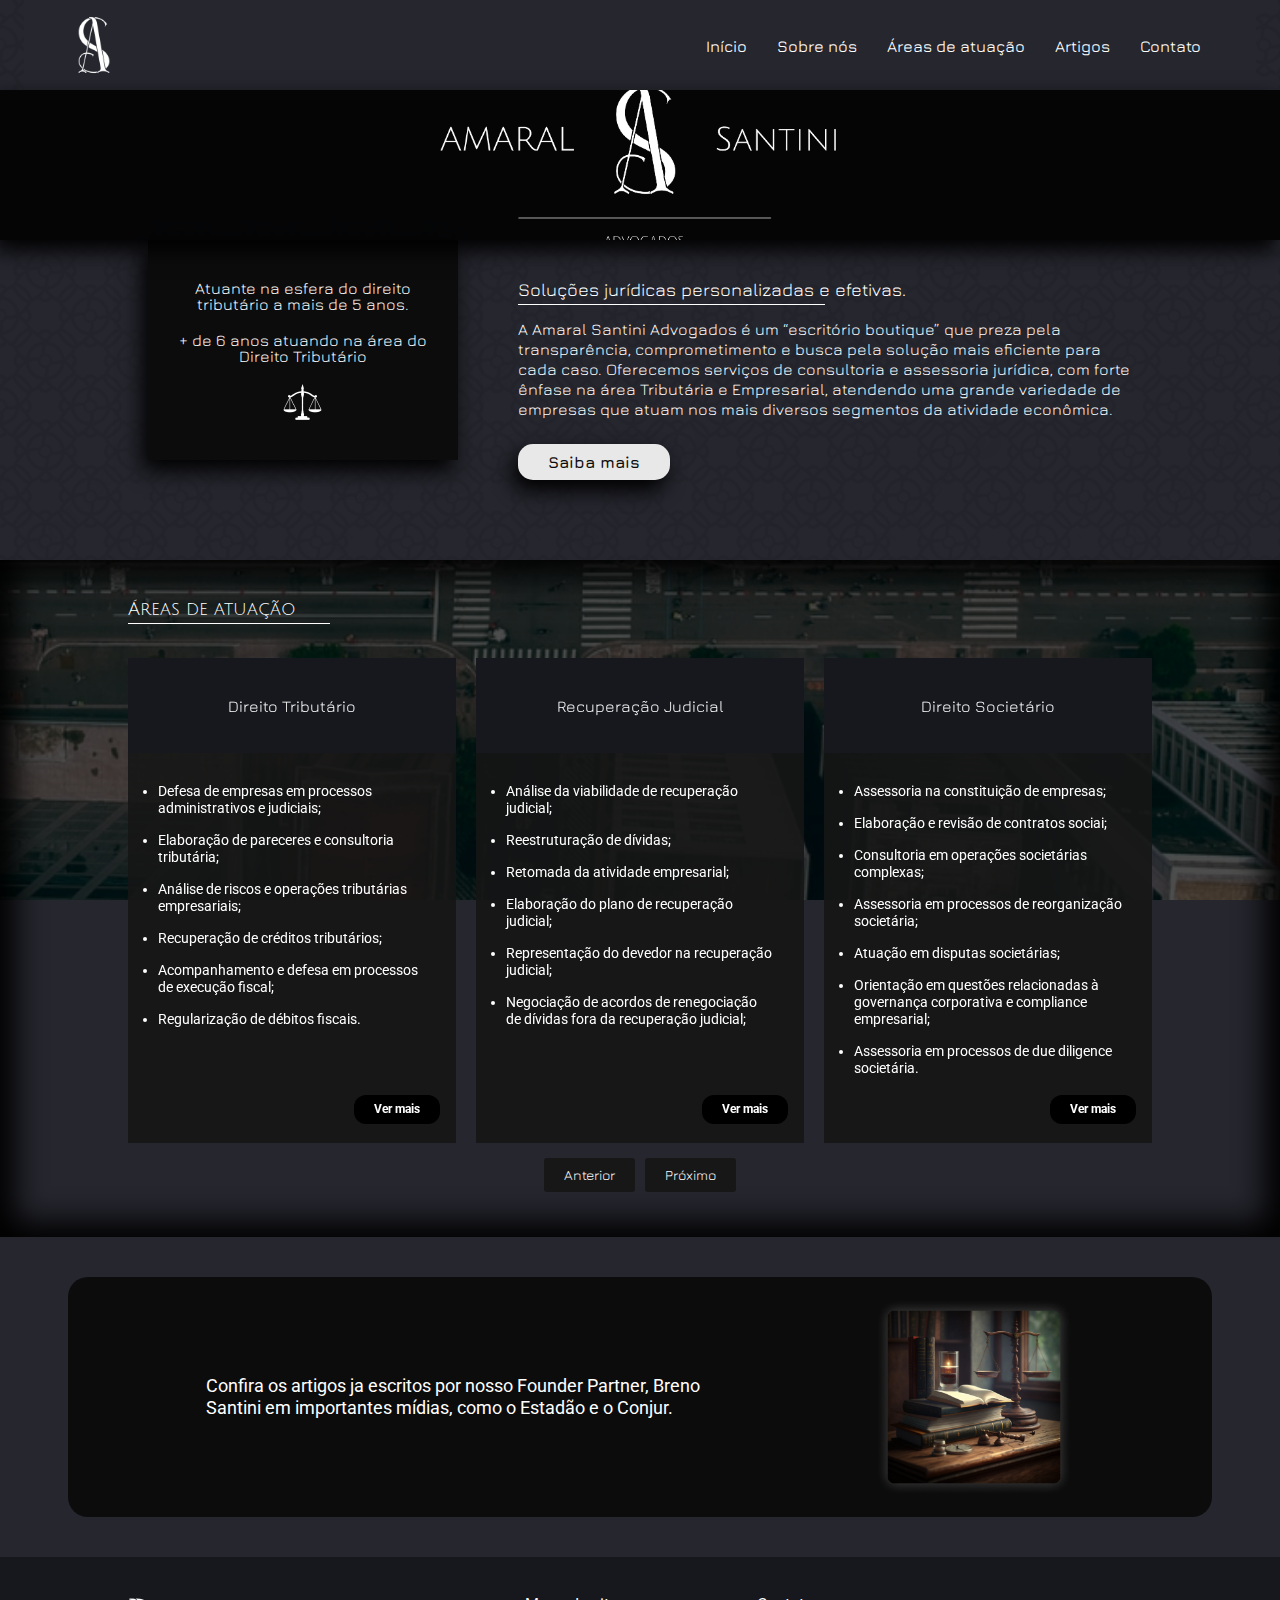
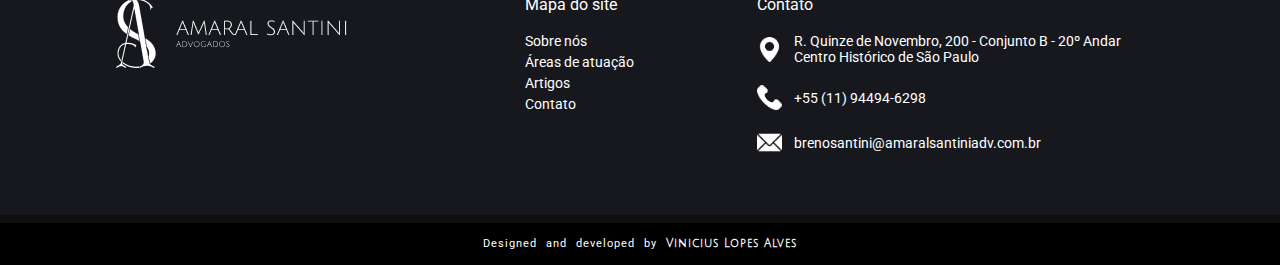
==== index.html @ 59515d8f "Home page" ====
<!DOCTYPE html>
<html lang="en">
<head>
    <meta charset="UTF-8">
    <meta http-equiv="X-UA-Compatible" content="IE=edge">
    <meta name="viewport" content="width=device-width, initial-scale=1.0">
    <meta name="author" content="Vinicius Lopes Alves">
    <meta name="keywords" content="direito, justiça, escritório, advocacia são paulo, advogado são paulo, breno amaral santini, amaral santini adv, amaral santini advogados, escritório amaral santini, advogado breno santini">
    <meta name="description" content="O escritório Amaral Santini Advogados foi fundado pelo sócio Breno Amaral Santini para ser um lugar diferente de tudo o que já viu em todos os seus anos de experiência. Aqui visamos um lugar onde a excelência no atendimento aos clientes é a prioridade, onde a ética e a transparência são valores inegociáveis e onde a paixão pelo direito é compartilhada por todos os colaboradores.
    Temos como principal objetivo prestar serviços de consultoria e assessoria jurídica de forma personalizada e eficiente, buscando sempre soluções jurídicas inovadoras e eficazes para os clientes. Com uma equipe especializada e comprometida, o escritório tem como valores a ética, a transparência e a excelência, buscando sempre atender às necessidades de cada cliente de forma única e personalizada. Seja para questões contenciosas ou consultivas, o escritório está preparado para oferecer um atendimento de alta qualidade e buscar soluções estratégicas para os desafios jurídicos apresentados.">
    <meta name="viewport" content="width=device-width, initial-scale=1.0">

    <link rel="apple-touch-icon" sizes="180x180" href="assets/favicon/apple-touch-icon.png">
    <link rel="icon" type="image/png" sizes="32x32" href="assets/favicon/favicon-32x32.png">
    <link rel="icon" type="image/png" sizes="16x16" href="assets/favicon/favicon-16x16.png">
    <link rel="manifest" href="assets/favicon/site.webmanifest">

    <title>Amaral Santini Advogados</title>

    <link rel="stylesheet" href="lib/owlCarousel/dist/assets/owl.carousel.min.css">
    <link rel="stylesheet" href="lib/owlCarousel/dist/assets/owl.theme.default.min.css">
    <link rel="stylesheet" href="css/reset.css">
    <link rel="stylesheet" href="css/commom.css">
    <link rel="stylesheet" href="css/main.css">

    <link rel="preconnect" href="https://fonts.googleapis.com">
    <link rel="preconnect" href="https://fonts.gstatic.com" crossorigin>
    <link href="https://fonts.googleapis.com/css2?family=Julius+Sans+One&family=Jura:wght@300;500&display=swap&family=Roboto:wght@300&display=swap" rel="stylesheet">
    

</head>
<body>

    <!-- MENU DESKTOP -->
    <nav class="menu-desktop">
        <img src="assets/logo-branco.png" alt="Amaral Santini Advogados">
        <ul class="menu">
            <li><a href="index.html">Início</a></li>
            <li><a href="pages/sobre-nos.html">Sobre nós</a></li>
            <li><span class="areas-de-atuacao">Áreas de atuação</span>
                <ul id="dropdown-menu">
                    <li><a href="./pages/areas-de-atuacao/direito-tributario.html">Direito Tributário</a></li>
                    <li><a href="./pages/areas-de-atuacao/recuperacao-judicial.html">Recuperação Judicial</a></li>
                    <li><a href="./pages/areas-de-atuacao/direito-societario.html">Direito Societário</a></li>
                    <li><a href="./pages/areas-de-atuacao/planejamento-patrimonial-sucessorio.html">Planejamento Patrimonial e Sucessório</a></li>
                    <li><a href="./pages/areas-de-atuacao/direito-civil.html">Direito Civil</a></li>
                    <li><a href="./pages/areas-de-atuacao/direito-trabalhista.html">Direito Trabalhista</a></li>
                </ul>
            </li>
            <li><a href="./pages/artigos.html">Artigos</a></li>
            <li><a href="./pages/contato.html">Contato</a></li> 
        </ul>
    </nav>

    <!-- MENU MOBILE -->
    <nav class="menu-mobile">
        <img src="assets/logo-branco.png" alt="Amaral Santini Advogados">
        <img src="assets/hamb-menu.png" alt="Menu" id="menu-toggle">
        <ul class="menu" id="menu-open">
            <li><a href="index.html">Início</a></li>
            <li><a href="./pages/sobre-nos.html">Sobre nós</a></li>
            <li><span id="open-dropdown-mobile">Áreas de atuação</span>
                <ul id="dropdown-mobile">
                    <li><a href="./pages/areas-de-atuacao/direito-tributario.html">Direito Tributário</a></li>
                    <li><a href="./pages/areas-de-atuacao/recuperacao-judicial.html">Recuperação Judicial</a></li>
                    <li><a href="./pages/areas-de-atuacao/direito-societario.html">Direito Societário</a></li>
                    <li><a href="./pages/areas-de-atuacao/planejamento-patrimonial-sucessorio.html">Planejamento Patrimonial e Sucessório</a></li>
                    <li><a href="./pages/areas-de-atuacao/direito-civil.html">Direito Civil</a></li>
                    <li><a href="./pages/areas-de-atuacao/direito-trabalhista.html">Direito Trabalhista</a></li>
                </ul>
            </li>
            <li><a href="./pages/artigos.html">Artigos</a></li>
            <li><a href="./pages/contato.html">Contato</a></li> 
        </ul>
    </nav>

    <div id="banner">
        <div id="overlay-banner"></div>
        <video id="background-video" autoplay loop muted poster="https://assets.codepen.io/6093409/river.jpg">
            <source src="assets/Composição_1_AdobeExpress.mp4" type="video/mp4">
        </video>

        <img id="logo-banner" src="assets/logo-banner.png" alt="Amaral Santini Advogados">
    </div>

    <section class="container section1">
        <div class="box">
            <p>Atuante na esfera do direito tributário a mais de 5 anos.</p>
            <p>+ de 6 anos atuando na área do Direito Tributário</p>
            <img src="assets/balanca.png" alt="Justiça">
        </div>
        
        <div class="info">
            <h1>Soluções jurídicas personalizadas e efetivas.</h1>
            <p>A Amaral Santini Advogados é um “escritório boutique” que preza pela transparência, comprometimento e busca pela solução mais eficiente para cada caso. Oferecemos serviços de consultoria e assessoria jurídica, com forte ênfase na área Tributária e Empresarial, atendendo uma grande variedade de empresas que atuam nos mais diversos segmentos da atividade econômica.</p>
            <a href="./pages/sobre-nos.html">Saiba mais</a>
        </div>
    </section>

    <section class="section2">
        <h2>Áreas de atuação</h2>
        <div class="owl-carousel owl-theme">
            <div class="item block">
                <div class="titlediv">
                    <h3>Direito Tributário</h3>
                </div>
                <div class="info">
                    <ul>
                        <li>Defesa de empresas em processos administrativos e judiciais;</li>
                        <li>Elaboração de pareceres e consultoria tributária;</li>
                        <li>Análise de riscos e operações tributárias empresariais;</li>
                        <li>Recuperação de créditos tributários;</li>
                        <li>Acompanhamento e defesa em processos de execução fiscal;</li>
                        <li>Regularização de débitos fiscais.</li>
                    </ul>
                    <a href="./pages/areas-de-atuacao/direito-tributario.html">Ver mais</a>
                </div>
            </div>

            <div class="item block">
                <div class="titlediv">
                    <h3>Recuperação Judicial</h3>
                </div>
                <div class="info">
                    <ul>
                        <li>Análise da viabilidade de recuperação judicial;</li>
                        <li>Reestruturação de dívidas;</li>
                        <li>Retomada da atividade empresarial;</li>
                        <li>Elaboração do plano de recuperação judicial;</li>
                        <li>Representação do devedor na recuperação judicial;</li>
                        <li>Negociação de acordos de renegociação de dívidas fora da recuperação judicial;</li>
                    </ul>
                    <a href="./pages/areas-de-atuacao/recuperacao-judicial.html">Ver mais</a>
                </div>
            </div>

            <div class="item block">
                <div class="titlediv">
                    <h3>Direito Societário</h3>
                </div>
                <div class="info">
                    <ul>
                        <li>Assessoria na constituição de empresas;</li>
                        <li>Elaboração e revisão de contratos sociai;</li>
                        <li>Consultoria em operações societárias complexas;</li>
                        <li>Assessoria em processos de reorganização societária;</li>
                        <li>Atuação em disputas societárias;</li>
                        <li>Orientação em questões relacionadas à governança corporativa e compliance empresarial;</li>
                        <li>Assessoria em processos de due diligence societária.</li>
                    </ul>
                    <a href="./pages/areas-de-atuacao/direito-societario.html">Ver mais</a>
                </div>
            </div>

            <div class="item block">
                <div class="titlediv">
                    <h3>Planejamento Patrimonial e Sucessório</h3>
                </div>
                <div class="info">
                    <ul>
                        <li>Planejamento patrimonial e sucessório personalizado;</li>
                        <li>Assessoria na escolha do melhor regime de bens;</li>
                        <li>Orientação sobre a elaboração de testamentos, doações, inventários e partilhas;</li>
                        <li>Realização de due diligence para identificação de riscos;</li>
                        <li>Estruturação de holdings familiares e proteção do patrimônio;</li>
                        <li>Análise tributária para fins patrimoniais e sucessórios.</li>
                    </ul>
                    <a href="./pages/areas-de-atuacao/planejamento-patrimonial-sucessorio.html">Ver mais</a>
                </div>
            </div>

            <div class="item block">
                <div class="titlediv">
                    <h3>Direito Civil</h3>
                </div>
                <div class="info">
                    <ul>
                        <li>Elaboração de pareceres e análise de contratos;</li>
                        <li>Promoção de ações para recuperação de créditos; </li>
                        <li>Atuação em casos de indenização;</li>
                        <li>Propriedade intelectual e direitos autorais;</li>
                        <li>Orientação em questões de responsabilidade civil;</li>
                        <li>Atuação em casos de direito de família.</li>
                    </ul>
                    <a href="./pages/areas-de-atuacao/direito-civil.html">Ver mais</a>
                </div>
            </div>

            <div class="item block">
                <div class="titlediv">
                    <h3>Direito Trabalhista</h3>
                </div>
                <div class="info">
                    <ul>
                        <li>Análise de contratos de trabalho;</li>
                        <li>Orientação em relação aos direitos trabalhistas;</li>
                        <li>Defesa em processos trabalhistas;</li>
                        <li>Negociação de acordos extrajudiciais;</li>
                        <li>Elaboração de pareceres e consultoria jurídica;</li>
                        <li>Representação em processos de rescisão contratual;</li>
                        <li>Assessoria em relação à prevenção de litígios trabalhistas;</li>
                        <li>Cálculo de verbas rescisórias.</li>
                    </ul>
                    <a href="./pages/areas-de-atuacao/direito-trabalhista.html">Ver mais</a>
                </div>
            </div>
        </div>
    </section>

    <a href="pages/artigos.html" class="section3">
        <section class="container" id="section3container">
            <p>Confira os artigos ja escritos por nosso Founder Partner, Breno Santini em importantes mídias, como o Estadão e o Conjur.</p>
            <img src="assets/midjourney-law.png" alt="Leia os Artigos">
        </section>
    </a>

    <footer>
        <img src="assets/logo-footer.png" alt="">
        <div class="info">
            <div>
                <h4>Mapa do site</h4>
                <ul>
                    <li><a href="pages/sobre-nos.html">Sobre nós</a></li>
                    <li><a href="pages/areas-de-atuacao.html">Áreas de atuação</a></li>
                    <li><a href="pages/artigos.html">Artigos</a></li>
                    <li><a href="pages/contato.html">Contato</a></li>
                </ul>
            </div>
            <div>
                <h4>Contato</h4>
                <p><img src="assets/icons/local.png" alt="Endereço"> <span>R. Quinze de Novembro, 200 - Conjunto B - 20º Andar <br> Centro Histórico de São Paulo</span></p>
                <p><img src="assets/icons/phone.png" alt="Telefone"> <a href="#">+55 (11) 94494-6298</a></p>
                <p><img src="assets/icons/mail.png" alt="E-mail"> <a href="mailto:brenosantini@amaralsantiniadv.com.br">brenosantini@amaralsantiniadv.com.br</a></p>
            </div>
        </div>
    </footer>

    <div class="developed">
        <p>Designed and developed by <a href="https://viniciuslopesalves.com.br/" target="_blank">Vinicius Lopes Alves</a></p>
    </div>

    <script src="lib/jquery/jquery.min.js"></script>
    <script src="lib/owlCarousel/dist/owl.carousel.min.js"></script>
    <script src="main.js"></script>
</body>
</html>
---- css/commom.css ----
:root{
    --primary-grey: #25262E;
    --box-shadow: -5px 10px 20px #000;
    --roboto: 'Roboto', sans-serif;
}

body{
    background: var(--primary-grey);
    font-family: 'Jura', sans-serif;
    background-image: url(../assets/textura.png);
    background-attachment: fixed;
    color: #FFFFFF;
}

/* .menu-desktop */
.menu-mobile{
    display: none;
}
.menu-desktop{
    background: var(--primary-grey);
    display: flex;
    justify-content: space-between;
    align-items: center;
    width: 90%;
    padding: 0 40px;
    margin: 0 auto;
    height: 90px;
    max-width: 1200px;
}
.menu-desktop img{
    width: 100%;
    height: auto;
    max-width: 60px;
}

.menu{
    list-style:none;
    float:left;
    height: 99%;
    display: flex;
    justify-content: space-between;
    align-items: center;
    position: relative;
    font-weight: 500;
}
.menu li{
    position:relative;
    float:left;
    height: 99%;
    padding: 0 5px;
}
.menu li a, .areas-de-atuacao{
    color:#FFF;
    text-decoration:none;
    padding: 5px 10px;
    display:block;
    height: 90%;
    display: flex;
    justify-content: center;
    align-items: center;
    cursor: pointer;
}

.menu li a:hover, .areas-de-atuacao:hover{
    background:#0C0C0C;
    color:#fff;
}
.menu #dropdown-menu{
    position:absolute;
    left:-13%;
    background-color: var(--primary-grey);
    z-index: 999;
    top: 100%;
    display:none;
}
.menu li:hover #dropdown-menu, .menu li.over #dropdown-menu{display:block;}
.menu #dropdown-menu li{
    display:block;
    width: 250px;
    text-align: center;
    line-height: 20px;
    padding: 10px 0;
    height: 100%;
}
.menu #dropdown-menu li:hover{
    background:#0C0C0C;
}

@media (max-width: 940px) {
    .menu-desktop{
        font-size: 13px;
    }
}
@media (max-width: 740px) {
    .menu-desktop{
        display: none;
    }
    
    .menu-mobile{
        display: flex;
        padding: 10px 40px;
        justify-content: space-between;
        align-items: center;
        position: relative;
    }
    .menu-mobile img:nth-child(1){
        width: 40px;
        height: fit-content;
    }
    .menu-mobile img:nth-child(2){
        width: 30px;
        height: fit-content;
    }
    .menu-mobile #menu-open{
        flex-direction: column;
        position: absolute;
        top: 60px;
        left: 0;
        width: 100%;
        height: fit-content;
        background: var(--primary-grey);
        z-index: 999;
    }
    .menu-mobile ul li{
        width: 100%;
    }
    .menu-mobile ul li a, .menu-mobile ul li span{
        width: 100%;
        padding: 20px 0;
        display: block;
        text-align: center;
    }
    #dropdown-mobile{
        display: none;
        background: #000000ef;
        display: flex;
        flex-direction: column;
    }
    #dropdown-mobile a{
        width: 100%;
        padding: 10px 0;
        position: inherit;
    }
    #menu-open {
        display: none;
    }
    #menu-open.show {
        display: flex;
    }
    #dropdown-mobile {
        display: none;
    }
    #dropdown-mobile.submenumobileshow {
        display: flex;
    }
}

/* FOOTER */
footer{
    background: #16181E;
    padding: 40px;
    display: flex;
    justify-content: space-around;
    align-items: flex-start;
    font-family: var(--roboto);
}
footer .info{
    display: flex;
    justify-content: space-around;
    align-items: flex-start;
    width: 60%;
}
footer h4{
    font-size: 16px;
}
footer p{
    font-size: 14px;
    line-height: 16px;
    margin: 20px 0;
    display: flex;
    justify-content: flex-start;
    align-items: center;
}
footer a{
    text-decoration: none;
    color: #FFFFFF;
}
footer a:hover{
    color: rgb(179, 179, 179);
}

footer ul{
    margin-top: 20px;
}
footer li{
    font-size: 14px;
    line-height: 16px;
    margin-top: 5px;
}
footer p img{
    display: inline-block;
    max-width: 25px;
    margin-right: 12px;
}

@media (max-width: 940px) {
    footer{
        flex-direction: column;
        justify-content: center;
        align-items: center;
    }
    footer .info{
        align-self: center;
        width: 100%;
        margin-top: 40px;
    }
}
@media (max-width: 640px) {
    footer .info{
        flex-direction: column;
        align-self: center;
        justify-content: center;
        width: 100%;
        margin-top: 40px;
    }

    footer .info div{
        flex-direction: column;
        align-self: center;
        justify-content: center;
        width: 100%;
        margin-top: 40px;
    }

    footer .info div:nth-child(1){
        display: flex;
        flex-direction: row;
        justify-content: space-around;
        align-items: center;
        width: 100%;
        margin-top: 0;
        padding: 0;
    }
    footer ul{
        margin-top: 0;
    }
}


/* developed by */
.developed{
    font-family: var(--roboto);
    background: #000000;
    border-top: 8px solid #0E0E0E;
    padding: 15px;
    font-size: 11px;
    word-spacing: 5px;
    letter-spacing: 1px;
    text-align: center;
}
.developed a{
    color: #FFFFFF;
    text-decoration: none;
    word-spacing: 0;
    font-family: 'Julius Sans One', sans-serif;
    font-weight: bold;
}
.developed a:hover{
    color: #D3A01F;
}
---- css/main.css ----
/* BANNER */
#banner{
    position: relative;
    width: 100%;
    height: auto;
    max-height: 450px;
    overflow: hidden;
    display: flex;
    justify-content: center;
    align-items: center;
    box-shadow: var(--box-shadow)
}

#background-video {
    width: 100vw;
    height: 100%;
    position: relative;
    left: 0;
    top: 0;
    z-index: -1;
}

#overlay-banner {
    width: 100%;
    height: 100%;
    position: absolute;
    left: 0;
    right: 0;
    top: 0;
    bottom: 0;
    background: rgba(0, 0, 0, 0.857);
}

#logo-banner{
    position: absolute;
    width: 100%;
    max-width: 400px;
}

@media (max-width: 750px) {
    #background-video { display: none; }
    #banner {
        background: linear-gradient(to bottom, rgba(0, 0, 0, 0.735), rgba(0, 0, 0, 0.895)), url("../assets/banner-mobile.png") no-repeat;
        background-size: cover;
        background-position: top right;
        position: relative;
        width: 100vw;
        height: 250px;
    }

    #overlay-banner{
        display: none;
    }

    #logo-banner{
        position: absolute;
        width: 100%;
        max-width: 60%;
    }
}

.container{
    width: 80%;
    max-width: 1200px;
    margin: 0 auto;
}

.section1{
    display: flex;
    justify-content: space-around;
    gap: 20px;
}

.section1 .box{
    background: #0C0C0C;
    box-shadow: var(--box-shadow);
    padding: 40px 30px;
    width: 250px;
    max-width: 30%;
    height: 140px;
    text-align: center;
}
.section1 .box p{
    margin-bottom: 20px;
}
.section1 .info{
    width: 60%;
    display: flex;
    flex-direction: column;
    justify-content: center;
    height: 280px;
    margin-bottom: 40px;
}

.section1 .info h1{
    position: relative;
    margin-bottom: 20px;
    font-size: 18px;
}
.section1 .info h1::after{
    content: '';
    position: absolute;
    top: 130%;
    left: 0;
    width: 50%;
    height: 1px;
    background: #FFF;
}
.section1 .info p{
    margin-bottom: 25px;
    line-height: 20px;
}
.section1 .info a{
    color: #0C0C0C;
    background: #E8E8E8;
    text-decoration: none;
    padding: 10px 30px;
    border-radius: 15px;
    width: fit-content;
    font-weight: bold;
    box-shadow: var(--box-shadow);
}
.section1 .info a:hover{
    color: #E8E8E8;
    background: #0C0C0C;
    box-shadow: 5px 5px 20px #000;
    transition: .2s;
}

@media (max-width: 940px) {
    .section1{
        flex-direction: column;
        align-items: center;
    }

    .section1 .box{
        display: none;
    }

    .section1 .info{
        width: 100%;
        display: flex;
        flex-direction: column;
        justify-content: center;
        height: fit-content;
        margin: 40px;
    }
}

/* AREAS DE ATUAÇÃO */
.section2{
    background-image: url(../assets/sao-paulo-bg.png);
    background-repeat: no-repeat;
    background-size: cover;
    background-position: center center;
    background-attachment: fixed;

    width: 100%;
    height: fit-content;
    box-shadow: inset 0 0 30px 15px rgb(0, 0, 0);
    padding: 40px 0;
}

.section2 .owl-carousel{
    width: 80%;
    margin: 0 auto;
}
.section2 h2{
    font-size: 18px;
    margin-bottom: 40px;
    position: relative;
    width: fit-content;
    margin-left: 10%;
    font-family: 'Julius Sans One', sans-serif;
}
.section2 h2::after{
    content: '';
    position: absolute;
    top: 130%;
    left: 0;
    width: 120%;
    height: 1px;
    background: #FFF;
}
.section2 .titlediv{
    background: #16181E;
    padding: 30px 15px;
    text-align: center;
    min-height: 35px;
    display: flex;
    justify-content: center;
    align-items: center;
}
.section2 .info{
    background: #161616e1;
    padding: 30px;
    font-family: var(--roboto);
    line-height: 17px;
    min-height: 330px;
    position: relative;
}
.section2 .info a{
    font-weight: bold;
    color: #FFFFFF;
    background: #000000;
    padding: 6px 20px;
    border-radius: 12px;
    font-size: 12px;
    position: absolute;
    text-decoration: none;
    bottom: 5%;
    right: 5%;
    
}
.section2 .info a:hover{
    color: #000000;
    background: #FFFFFF;
    transition: background-color .5s, color .5s;
}
.section2 .info li{
    list-style: disc;
    font-size: 14px;
    margin-top: 15px;
}
.section2 .info li:nth-child(1){
    margin-top: 0px;
}

.section2 .owl-nav button{
    background: #161616e1 !important;
    padding: 10px 20px!important;
    font-size: 14px!important;
}

/* Artigos */
.section3{
    color: #FFFFFF;
    text-decoration: none;
}
.section3:hover #section3container{
    background: #000000;
}
.section3 section{
    background: #0C0C0C;
    display: flex;
    justify-content: space-around;
    align-items: center;
    padding: 20px 60px;   
    margin: 40px auto; 
    border-radius: 20px;
}

.section3 section p{
    width: 100%;
    max-width: 50%;
    font-size: 18px;
    line-height: 22px;
    font-family: var(--roboto);
}
.section3 section img{
    width: 200px;
}

@media (max-width: 740px) {
    .section3 section{
        flex-direction: column;
        text-align: center;
        max-width: 60%;
        padding: 30px;
    }
    .section3 section p{
        max-width: 80%;
    }
    .section3 section img{
        max-width: 150px;
        margin-top: 20px;
    }
}
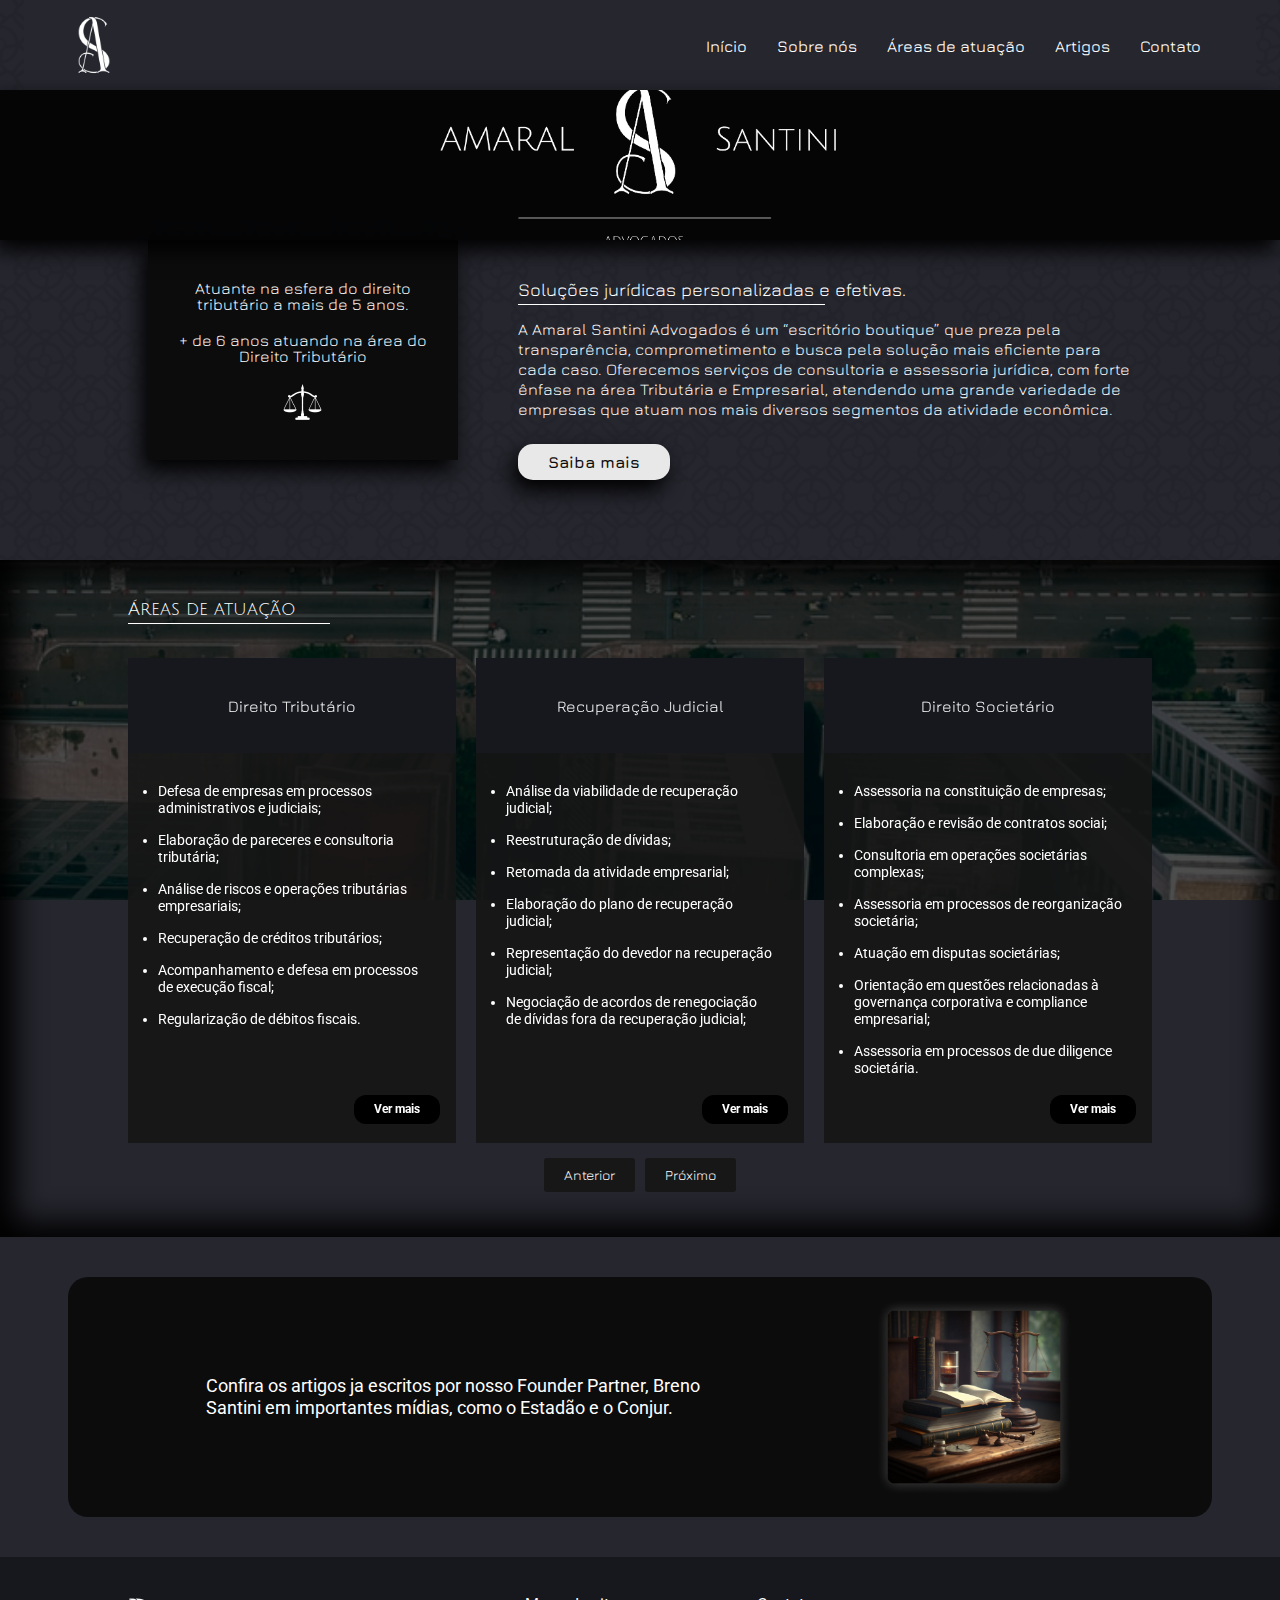
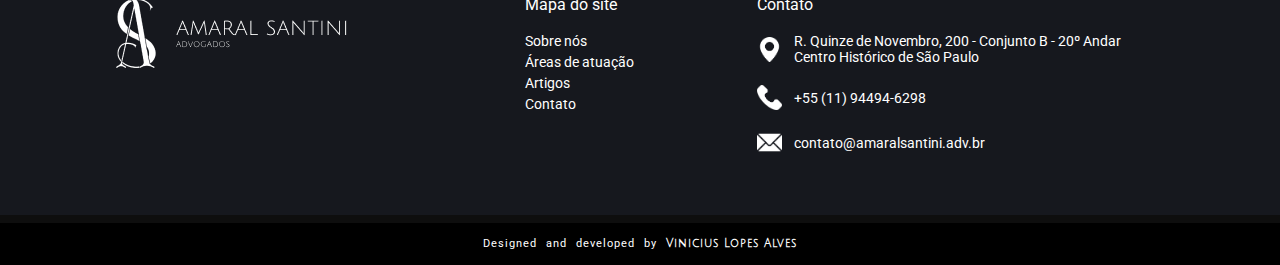
==== commit 1d459174: "sobre-nos" ====
--- a/index.html
+++ b/index.html
@@ -1,5 +1,5 @@
 <!DOCTYPE html>
-<html lang="en">
+<html lang="pt-br">
 <head>
     <meta charset="UTF-8">
     <meta http-equiv="X-UA-Compatible" content="IE=edge">
@@ -230,7 +230,7 @@
                 <h4>Contato</h4>
                 <p><img src="assets/icons/local.png" alt="Endereço"> <span>R. Quinze de Novembro, 200 - Conjunto B - 20º Andar <br> Centro Histórico de São Paulo</span></p>
                 <p><img src="assets/icons/phone.png" alt="Telefone"> <a href="#">+55 (11) 94494-6298</a></p>
-                <p><img src="assets/icons/mail.png" alt="E-mail"> <a href="mailto:brenosantini@amaralsantiniadv.com.br">brenosantini@amaralsantiniadv.com.br</a></p>
+                <p><img src="assets/icons/mail.png" alt="E-mail"> <a href="mailto:contato@amaralsantini.adv.br">contato@amaralsantini.adv.br</a></p>
             </div>
         </div>
     </footer>
--- a/css/commom.css
+++ b/css/commom.css
@@ -10,6 +10,30 @@
     background-image: url(../assets/textura.png);
     background-attachment: fixed;
     color: #FFFFFF;
+}
+
+.container{
+    width: 80%;
+    max-width: 1200px;
+    margin: 0 auto;
+}
+
+.page-title{
+    font-size: 18px;
+    margin-bottom: 40px;
+    position: relative;
+    width: fit-content;
+    font-family: 'Julius Sans One', sans-serif;
+    margin-top: 40px;
+}
+.page-title::after{
+    content: '';
+    position: absolute;
+    top: 130%;
+    left: 0;
+    width: 120%;
+    height: 1px;
+    background: #FFF;
 }
 
 /* .menu-desktop */
--- a/css/main.css
+++ b/css/main.css
@@ -59,12 +59,6 @@
     }
 }
 
-.container{
-    width: 80%;
-    max-width: 1200px;
-    margin: 0 auto;
-}
-
 .section1{
     display: flex;
     justify-content: space-around;
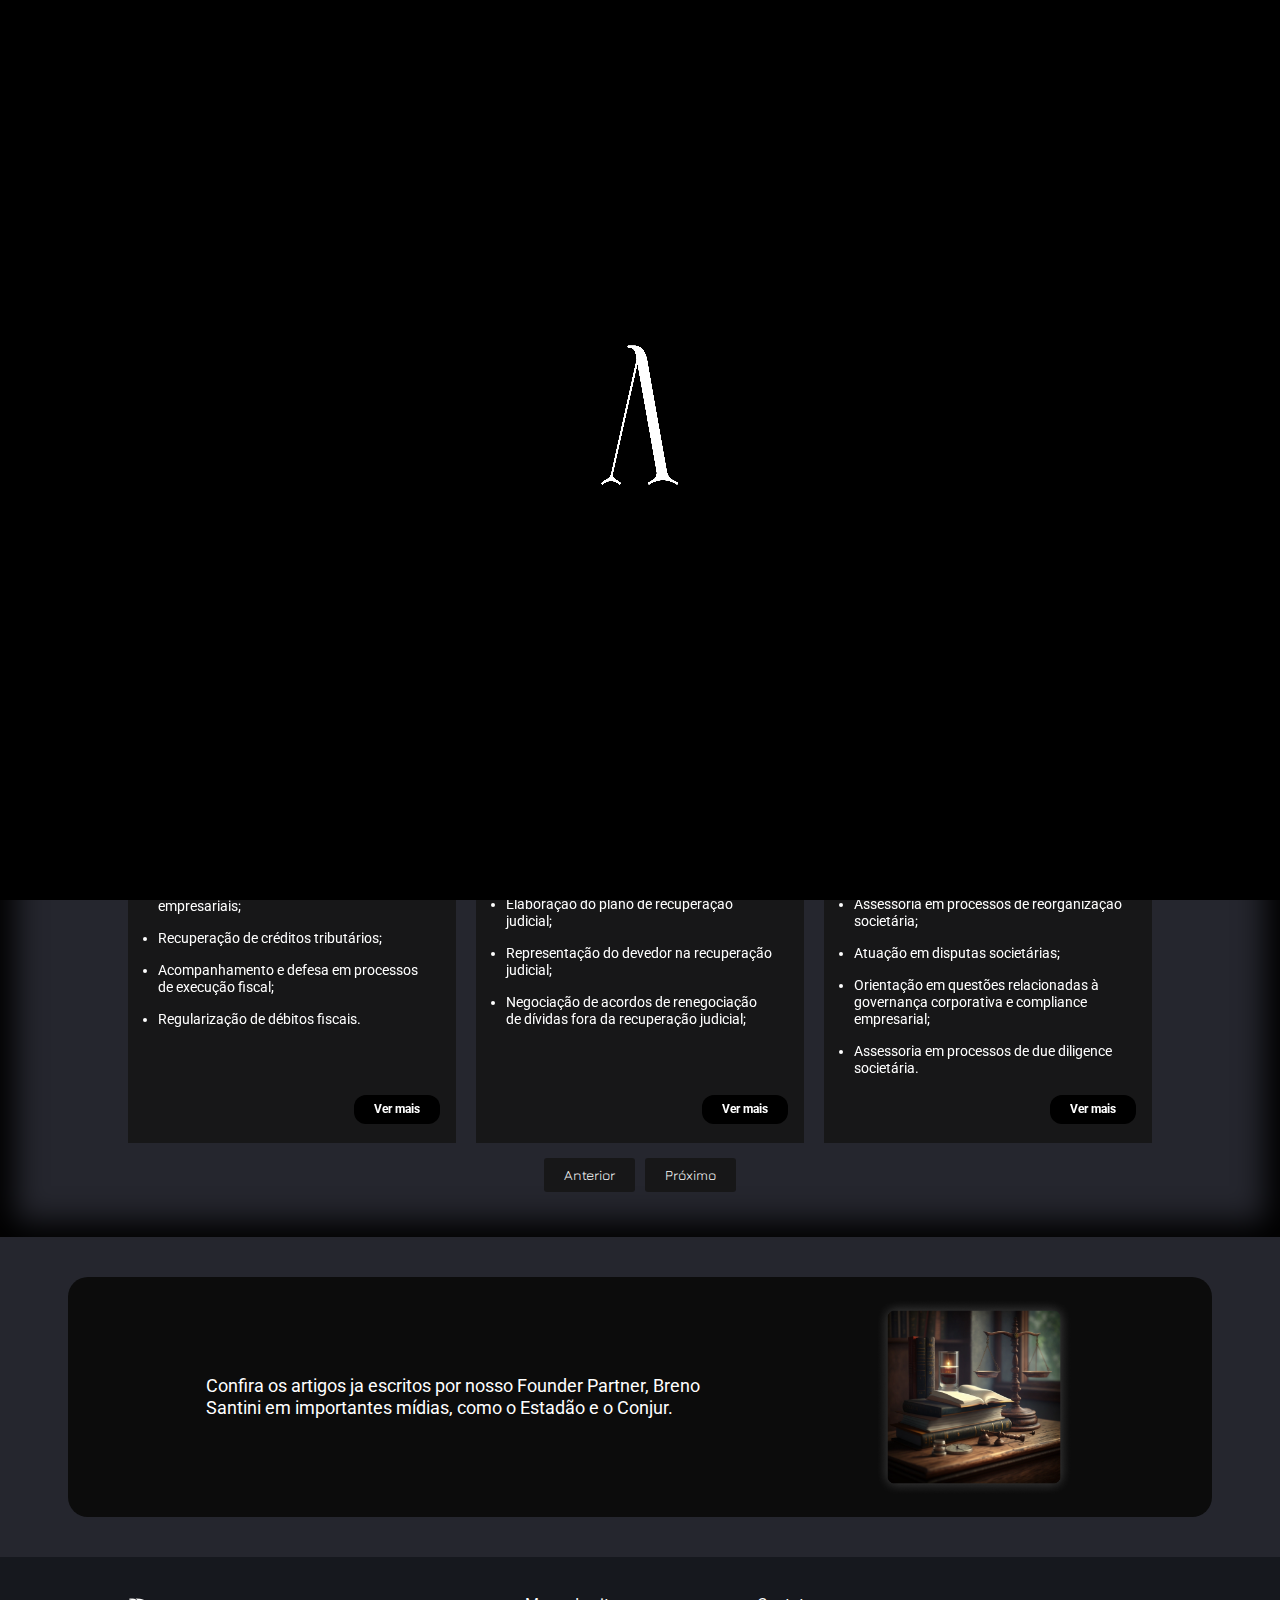
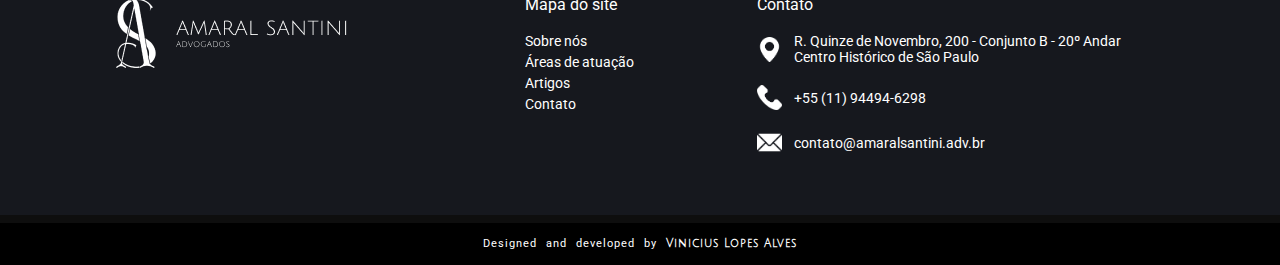
==== commit 306173cb: "pronto" ====
--- a/index.html
+++ b/index.html
@@ -1,12 +1,15 @@
 <!DOCTYPE html>
 <html lang="pt-br">
+
 <head>
     <meta charset="UTF-8">
     <meta http-equiv="X-UA-Compatible" content="IE=edge">
     <meta name="viewport" content="width=device-width, initial-scale=1.0">
     <meta name="author" content="Vinicius Lopes Alves">
-    <meta name="keywords" content="direito, justiça, escritório, advocacia são paulo, advogado são paulo, breno amaral santini, amaral santini adv, amaral santini advogados, escritório amaral santini, advogado breno santini">
-    <meta name="description" content="O escritório Amaral Santini Advogados foi fundado pelo sócio Breno Amaral Santini para ser um lugar diferente de tudo o que já viu em todos os seus anos de experiência. Aqui visamos um lugar onde a excelência no atendimento aos clientes é a prioridade, onde a ética e a transparência são valores inegociáveis e onde a paixão pelo direito é compartilhada por todos os colaboradores.
+    <meta name="keywords"
+        content="direito, justiça, escritório, advocacia são paulo, advogado são paulo, breno amaral santini, amaral santini adv, amaral santini advogados, escritório amaral santini, advogado breno santini">
+    <meta name="description"
+        content="O escritório Amaral Santini Advogados foi fundado pelo sócio Breno Amaral Santini para ser um lugar diferente de tudo o que já viu em todos os seus anos de experiência. Aqui visamos um lugar onde a excelência no atendimento aos clientes é a prioridade, onde a ética e a transparência são valores inegociáveis e onde a paixão pelo direito é compartilhada por todos os colaboradores.
     Temos como principal objetivo prestar serviços de consultoria e assessoria jurídica de forma personalizada e eficiente, buscando sempre soluções jurídicas inovadoras e eficazes para os clientes. Com uma equipe especializada e comprometida, o escritório tem como valores a ética, a transparência e a excelência, buscando sempre atender às necessidades de cada cliente de forma única e personalizada. Seja para questões contenciosas ou consultivas, o escritório está preparado para oferecer um atendimento de alta qualidade e buscar soluções estratégicas para os desafios jurídicos apresentados.">
     <meta name="viewport" content="width=device-width, initial-scale=1.0">
 
@@ -22,225 +25,254 @@
     <link rel="stylesheet" href="css/reset.css">
     <link rel="stylesheet" href="css/commom.css">
     <link rel="stylesheet" href="css/main.css">
+    <link rel="stylesheet" href="css/loading.css">
 
     <link rel="preconnect" href="https://fonts.googleapis.com">
     <link rel="preconnect" href="https://fonts.gstatic.com" crossorigin>
-    <link href="https://fonts.googleapis.com/css2?family=Julius+Sans+One&family=Jura:wght@300;500&display=swap&family=Roboto:wght@300&display=swap" rel="stylesheet">
-    
-
+    <link
+        href="https://fonts.googleapis.com/css2?family=Julius+Sans+One&family=Jura:wght@300;500&display=swap&family=Roboto:wght@300&display=swap"
+        rel="stylesheet">
 </head>
+
 <body>
 
-    <!-- MENU DESKTOP -->
-    <nav class="menu-desktop">
-        <img src="assets/logo-branco.png" alt="Amaral Santini Advogados">
-        <ul class="menu">
-            <li><a href="index.html">Início</a></li>
-            <li><a href="pages/sobre-nos.html">Sobre nós</a></li>
-            <li><span class="areas-de-atuacao">Áreas de atuação</span>
-                <ul id="dropdown-menu">
-                    <li><a href="./pages/areas-de-atuacao/direito-tributario.html">Direito Tributário</a></li>
-                    <li><a href="./pages/areas-de-atuacao/recuperacao-judicial.html">Recuperação Judicial</a></li>
-                    <li><a href="./pages/areas-de-atuacao/direito-societario.html">Direito Societário</a></li>
-                    <li><a href="./pages/areas-de-atuacao/planejamento-patrimonial-sucessorio.html">Planejamento Patrimonial e Sucessório</a></li>
-                    <li><a href="./pages/areas-de-atuacao/direito-civil.html">Direito Civil</a></li>
-                    <li><a href="./pages/areas-de-atuacao/direito-trabalhista.html">Direito Trabalhista</a></li>
-                </ul>
-            </li>
-            <li><a href="./pages/artigos.html">Artigos</a></li>
-            <li><a href="./pages/contato.html">Contato</a></li> 
-        </ul>
-    </nav>
-
-    <!-- MENU MOBILE -->
-    <nav class="menu-mobile">
-        <img src="assets/logo-branco.png" alt="Amaral Santini Advogados">
-        <img src="assets/hamb-menu.png" alt="Menu" id="menu-toggle">
-        <ul class="menu" id="menu-open">
-            <li><a href="index.html">Início</a></li>
-            <li><a href="./pages/sobre-nos.html">Sobre nós</a></li>
-            <li><span id="open-dropdown-mobile">Áreas de atuação</span>
-                <ul id="dropdown-mobile">
-                    <li><a href="./pages/areas-de-atuacao/direito-tributario.html">Direito Tributário</a></li>
-                    <li><a href="./pages/areas-de-atuacao/recuperacao-judicial.html">Recuperação Judicial</a></li>
-                    <li><a href="./pages/areas-de-atuacao/direito-societario.html">Direito Societário</a></li>
-                    <li><a href="./pages/areas-de-atuacao/planejamento-patrimonial-sucessorio.html">Planejamento Patrimonial e Sucessório</a></li>
-                    <li><a href="./pages/areas-de-atuacao/direito-civil.html">Direito Civil</a></li>
-                    <li><a href="./pages/areas-de-atuacao/direito-trabalhista.html">Direito Trabalhista</a></li>
-                </ul>
-            </li>
-            <li><a href="./pages/artigos.html">Artigos</a></li>
-            <li><a href="./pages/contato.html">Contato</a></li> 
-        </ul>
-    </nav>
-
-    <div id="banner">
-        <div id="overlay-banner"></div>
-        <video id="background-video" autoplay loop muted poster="https://assets.codepen.io/6093409/river.jpg">
-            <source src="assets/Composição_1_AdobeExpress.mp4" type="video/mp4">
+    <div class="loading">
+        <video autoplay loop muted>
+            <source src="assets/loading-logo.mp4" type="video/mp4">
         </video>
-
-        <img id="logo-banner" src="assets/logo-banner.png" alt="Amaral Santini Advogados">
+        <div class="loading-text">
+            <p>Carregando...</p>
+            <div class="cover-loading"></div>
+        </div>
     </div>
 
-    <section class="container section1">
-        <div class="box">
-            <p>Atuante na esfera do direito tributário a mais de 5 anos.</p>
-            <p>+ de 6 anos atuando na área do Direito Tributário</p>
-            <img src="assets/balanca.png" alt="Justiça">
+    <div class="page-content">
+        <!-- MENU DESKTOP -->
+        <nav class="menu-desktop">
+            <img src="assets/logo-branco.png" alt="Amaral Santini Advogados">
+            <ul class="menu">
+                <li><a href="index.html">Início</a></li>
+                <li><a href="pages/sobre-nos.html">Sobre nós</a></li>
+                <li><span class="areas-de-atuacao">Áreas de atuação</span>
+                    <ul id="dropdown-menu">
+                        <li><a href="./pages/areas-de-atuacao/direito-tributario.html">Direito Tributário</a></li>
+                        <li><a href="./pages/areas-de-atuacao/recuperacao-judicial.html">Recuperação Judicial</a></li>
+                        <li><a href="./pages/areas-de-atuacao/direito-societario.html">Direito Societário</a></li>
+                        <li><a href="./pages/areas-de-atuacao/planejamento-patrimonial-sucessorio.html">Planejamento
+                                Patrimonial e Sucessório</a></li>
+                        <li><a href="./pages/areas-de-atuacao/direito-civil.html">Direito Civil</a></li>
+                        <li><a href="./pages/areas-de-atuacao/direito-trabalhista.html">Direito Trabalhista</a></li>
+                    </ul>
+                </li>
+                <li><a href="./pages/artigos.html">Artigos</a></li>
+                <li><a href="./pages/contato.html">Contato</a></li>
+            </ul>
+        </nav>
+
+        <!-- MENU MOBILE -->
+        <nav class="menu-mobile">
+            <img src="assets/logo-branco.png" alt="Amaral Santini Advogados">
+            <img src="assets/hamb-menu.png" alt="Menu" id="menu-toggle">
+            <ul class="menu" id="menu-open">
+                <li><a href="index.html">Início</a></li>
+                <li><a href="./pages/sobre-nos.html">Sobre nós</a></li>
+                <li><span id="open-dropdown-mobile">Áreas de atuação</span>
+                    <ul id="dropdown-mobile">
+                        <li><a href="./pages/areas-de-atuacao/direito-tributario.html">Direito Tributário</a></li>
+                        <li><a href="./pages/areas-de-atuacao/recuperacao-judicial.html">Recuperação Judicial</a></li>
+                        <li><a href="./pages/areas-de-atuacao/direito-societario.html">Direito Societário</a></li>
+                        <li><a href="./pages/areas-de-atuacao/planejamento-patrimonial-sucessorio.html">Planejamento
+                                Patrimonial e Sucessório</a></li>
+                        <li><a href="./pages/areas-de-atuacao/direito-civil.html">Direito Civil</a></li>
+                        <li><a href="./pages/areas-de-atuacao/direito-trabalhista.html">Direito Trabalhista</a></li>
+                    </ul>
+                </li>
+                <li><a href="./pages/artigos.html">Artigos</a></li>
+                <li><a href="./pages/contato.html">Contato</a></li>
+            </ul>
+        </nav>
+
+        <div id="banner">
+            <div id="overlay-banner"></div>
+            <video id="background-video" autoplay loop muted poster="https://assets.codepen.io/6093409/river.jpg">
+                <source src="assets/Composição_1_AdobeExpress.mp4" type="video/mp4">
+            </video>
+
+            <img id="logo-banner" src="assets/logo-banner.png" alt="Amaral Santini Advogados">
         </div>
-        
-        <div class="info">
-            <h1>Soluções jurídicas personalizadas e efetivas.</h1>
-            <p>A Amaral Santini Advogados é um “escritório boutique” que preza pela transparência, comprometimento e busca pela solução mais eficiente para cada caso. Oferecemos serviços de consultoria e assessoria jurídica, com forte ênfase na área Tributária e Empresarial, atendendo uma grande variedade de empresas que atuam nos mais diversos segmentos da atividade econômica.</p>
-            <a href="./pages/sobre-nos.html">Saiba mais</a>
+
+        <section class="container section1">
+            <div class="box">
+                <p>Atuante na esfera do direito tributário a mais de 5 anos.</p>
+                <p>+ de 6 anos atuando na área do Direito Tributário</p>
+                <img src="assets/balanca.png" alt="Justiça">
+            </div>
+
+            <div class="info">
+                <h1>Soluções jurídicas personalizadas e efetivas.</h1>
+                <p>A Amaral Santini Advogados é um “escritório boutique” que preza pela transparência, comprometimento e
+                    busca pela solução mais eficiente para cada caso. Oferecemos serviços de consultoria e assessoria
+                    jurídica, com forte ênfase na área Tributária e Empresarial, atendendo uma grande variedade de
+                    empresas que atuam nos mais diversos segmentos da atividade econômica.</p>
+                <a href="./pages/sobre-nos.html">Saiba mais</a>
+            </div>
+        </section>
+
+        <section class="section2">
+            <h2>Áreas de atuação</h2>
+            <div class="owl-carousel owl-theme">
+                <div class="item block">
+                    <div class="titlediv">
+                        <h3>Direito Tributário</h3>
+                    </div>
+                    <div class="info">
+                        <ul>
+                            <li>Defesa de empresas em processos administrativos e judiciais;</li>
+                            <li>Elaboração de pareceres e consultoria tributária;</li>
+                            <li>Análise de riscos e operações tributárias empresariais;</li>
+                            <li>Recuperação de créditos tributários;</li>
+                            <li>Acompanhamento e defesa em processos de execução fiscal;</li>
+                            <li>Regularização de débitos fiscais.</li>
+                        </ul>
+                        <a href="./pages/areas-de-atuacao/direito-tributario.html">Ver mais</a>
+                    </div>
+                </div>
+
+                <div class="item block">
+                    <div class="titlediv">
+                        <h3>Recuperação Judicial</h3>
+                    </div>
+                    <div class="info">
+                        <ul>
+                            <li>Análise da viabilidade de recuperação judicial;</li>
+                            <li>Reestruturação de dívidas;</li>
+                            <li>Retomada da atividade empresarial;</li>
+                            <li>Elaboração do plano de recuperação judicial;</li>
+                            <li>Representação do devedor na recuperação judicial;</li>
+                            <li>Negociação de acordos de renegociação de dívidas fora da recuperação judicial;</li>
+                        </ul>
+                        <a href="./pages/areas-de-atuacao/recuperacao-judicial.html">Ver mais</a>
+                    </div>
+                </div>
+
+                <div class="item block">
+                    <div class="titlediv">
+                        <h3>Direito Societário</h3>
+                    </div>
+                    <div class="info">
+                        <ul>
+                            <li>Assessoria na constituição de empresas;</li>
+                            <li>Elaboração e revisão de contratos sociai;</li>
+                            <li>Consultoria em operações societárias complexas;</li>
+                            <li>Assessoria em processos de reorganização societária;</li>
+                            <li>Atuação em disputas societárias;</li>
+                            <li>Orientação em questões relacionadas à governança corporativa e compliance empresarial;
+                            </li>
+                            <li>Assessoria em processos de due diligence societária.</li>
+                        </ul>
+                        <a href="./pages/areas-de-atuacao/direito-societario.html">Ver mais</a>
+                    </div>
+                </div>
+
+                <div class="item block">
+                    <div class="titlediv">
+                        <h3>Planejamento Patrimonial e Sucessório</h3>
+                    </div>
+                    <div class="info">
+                        <ul>
+                            <li>Planejamento patrimonial e sucessório personalizado;</li>
+                            <li>Assessoria na escolha do melhor regime de bens;</li>
+                            <li>Orientação sobre a elaboração de testamentos, doações, inventários e partilhas;</li>
+                            <li>Realização de due diligence para identificação de riscos;</li>
+                            <li>Estruturação de holdings familiares e proteção do patrimônio;</li>
+                            <li>Análise tributária para fins patrimoniais e sucessórios.</li>
+                        </ul>
+                        <a href="./pages/areas-de-atuacao/planejamento-patrimonial-sucessorio.html">Ver mais</a>
+                    </div>
+                </div>
+
+                <div class="item block">
+                    <div class="titlediv">
+                        <h3>Direito Civil</h3>
+                    </div>
+                    <div class="info">
+                        <ul>
+                            <li>Elaboração de pareceres e análise de contratos;</li>
+                            <li>Promoção de ações para recuperação de créditos; </li>
+                            <li>Atuação em casos de indenização;</li>
+                            <li>Propriedade intelectual e direitos autorais;</li>
+                            <li>Orientação em questões de responsabilidade civil;</li>
+                            <li>Atuação em casos de direito de família.</li>
+                        </ul>
+                        <a href="./pages/areas-de-atuacao/direito-civil.html">Ver mais</a>
+                    </div>
+                </div>
+
+                <div class="item block">
+                    <div class="titlediv">
+                        <h3>Direito Trabalhista</h3>
+                    </div>
+                    <div class="info">
+                        <ul>
+                            <li>Análise de contratos de trabalho;</li>
+                            <li>Orientação em relação aos direitos trabalhistas;</li>
+                            <li>Defesa em processos trabalhistas;</li>
+                            <li>Negociação de acordos extrajudiciais;</li>
+                            <li>Elaboração de pareceres e consultoria jurídica;</li>
+                            <li>Representação em processos de rescisão contratual;</li>
+                            <li>Assessoria em relação à prevenção de litígios trabalhistas;</li>
+                            <li>Cálculo de verbas rescisórias.</li>
+                        </ul>
+                        <a href="./pages/areas-de-atuacao/direito-trabalhista.html">Ver mais</a>
+                    </div>
+                </div>
+            </div>
+        </section>
+
+        <a href="pages/artigos.html" class="section3">
+            <section class="container" id="section3container">
+                <p>Confira os artigos ja escritos por nosso Founder Partner, Breno Santini em importantes mídias, como o
+                    Estadão e o Conjur.</p>
+                <img src="assets/midjourney-law.png" alt="Leia os Artigos">
+            </section>
+        </a>
+
+        <footer>
+            <img src="assets/logo-footer.png" alt="">
+            <div class="info">
+                <div>
+                    <h4>Mapa do site</h4>
+                    <ul>
+                        <li><a href="pages/sobre-nos.html">Sobre nós</a></li>
+                        <li><a href="pages/areas-de-atuacao.html">Áreas de atuação</a></li>
+                        <li><a href="pages/artigos.html">Artigos</a></li>
+                        <li><a href="pages/contato.html">Contato</a></li>
+                    </ul>
+                </div>
+                <div>
+                    <h4>Contato</h4>
+                    <p><img src="assets/icons/local.png" alt="Endereço"> <span>R. Quinze de Novembro, 200 - Conjunto B -
+                            20º Andar <br> Centro Histórico de São Paulo</span></p>
+                    <p><img src="assets/icons/phone.png" alt="Telefone"> <a
+                            href="https://wa.me/5511944946298?text=Ol%C3%A1%2C+obrigado+por+entrar+em+contato+com+o+Escrit%C3%B3rio+de+Advocacia+Amaral+Santini+Advogados.+Estamos+dispon%C3%ADveis+para+atend%C3%AA-lo%28a%29+e+prestar+o+melhor+servi%C3%A7o+jur%C3%ADdico+poss%C3%ADvel.+Por+favor%2C+informe-nos+sobre+a+natureza+do+seu+caso+e+teremos+prazer+em+ajud%C3%A1-lo%28a%29.+Retornaremos+o+mais+breve+poss%C3%ADvel.+Obrigado%21"
+                            target="_blank">+55 (11) 94494-6298</a></p>
+                    <p><img src="assets/icons/mail.png" alt="E-mail"> <a
+                            href="mailto:contato@amaralsantini.adv.br">contato@amaralsantini.adv.br</a></p>
+                </div>
+            </div>
+        </footer>
+
+        <div class="developed">
+            <p>Designed and developed by <a href="https://viniciuslopesalves.com.br/" target="_blank">Vinicius Lopes
+                    Alves</a></p>
         </div>
-    </section>
-
-    <section class="section2">
-        <h2>Áreas de atuação</h2>
-        <div class="owl-carousel owl-theme">
-            <div class="item block">
-                <div class="titlediv">
-                    <h3>Direito Tributário</h3>
-                </div>
-                <div class="info">
-                    <ul>
-                        <li>Defesa de empresas em processos administrativos e judiciais;</li>
-                        <li>Elaboração de pareceres e consultoria tributária;</li>
-                        <li>Análise de riscos e operações tributárias empresariais;</li>
-                        <li>Recuperação de créditos tributários;</li>
-                        <li>Acompanhamento e defesa em processos de execução fiscal;</li>
-                        <li>Regularização de débitos fiscais.</li>
-                    </ul>
-                    <a href="./pages/areas-de-atuacao/direito-tributario.html">Ver mais</a>
-                </div>
-            </div>
-
-            <div class="item block">
-                <div class="titlediv">
-                    <h3>Recuperação Judicial</h3>
-                </div>
-                <div class="info">
-                    <ul>
-                        <li>Análise da viabilidade de recuperação judicial;</li>
-                        <li>Reestruturação de dívidas;</li>
-                        <li>Retomada da atividade empresarial;</li>
-                        <li>Elaboração do plano de recuperação judicial;</li>
-                        <li>Representação do devedor na recuperação judicial;</li>
-                        <li>Negociação de acordos de renegociação de dívidas fora da recuperação judicial;</li>
-                    </ul>
-                    <a href="./pages/areas-de-atuacao/recuperacao-judicial.html">Ver mais</a>
-                </div>
-            </div>
-
-            <div class="item block">
-                <div class="titlediv">
-                    <h3>Direito Societário</h3>
-                </div>
-                <div class="info">
-                    <ul>
-                        <li>Assessoria na constituição de empresas;</li>
-                        <li>Elaboração e revisão de contratos sociai;</li>
-                        <li>Consultoria em operações societárias complexas;</li>
-                        <li>Assessoria em processos de reorganização societária;</li>
-                        <li>Atuação em disputas societárias;</li>
-                        <li>Orientação em questões relacionadas à governança corporativa e compliance empresarial;</li>
-                        <li>Assessoria em processos de due diligence societária.</li>
-                    </ul>
-                    <a href="./pages/areas-de-atuacao/direito-societario.html">Ver mais</a>
-                </div>
-            </div>
-
-            <div class="item block">
-                <div class="titlediv">
-                    <h3>Planejamento Patrimonial e Sucessório</h3>
-                </div>
-                <div class="info">
-                    <ul>
-                        <li>Planejamento patrimonial e sucessório personalizado;</li>
-                        <li>Assessoria na escolha do melhor regime de bens;</li>
-                        <li>Orientação sobre a elaboração de testamentos, doações, inventários e partilhas;</li>
-                        <li>Realização de due diligence para identificação de riscos;</li>
-                        <li>Estruturação de holdings familiares e proteção do patrimônio;</li>
-                        <li>Análise tributária para fins patrimoniais e sucessórios.</li>
-                    </ul>
-                    <a href="./pages/areas-de-atuacao/planejamento-patrimonial-sucessorio.html">Ver mais</a>
-                </div>
-            </div>
-
-            <div class="item block">
-                <div class="titlediv">
-                    <h3>Direito Civil</h3>
-                </div>
-                <div class="info">
-                    <ul>
-                        <li>Elaboração de pareceres e análise de contratos;</li>
-                        <li>Promoção de ações para recuperação de créditos; </li>
-                        <li>Atuação em casos de indenização;</li>
-                        <li>Propriedade intelectual e direitos autorais;</li>
-                        <li>Orientação em questões de responsabilidade civil;</li>
-                        <li>Atuação em casos de direito de família.</li>
-                    </ul>
-                    <a href="./pages/areas-de-atuacao/direito-civil.html">Ver mais</a>
-                </div>
-            </div>
-
-            <div class="item block">
-                <div class="titlediv">
-                    <h3>Direito Trabalhista</h3>
-                </div>
-                <div class="info">
-                    <ul>
-                        <li>Análise de contratos de trabalho;</li>
-                        <li>Orientação em relação aos direitos trabalhistas;</li>
-                        <li>Defesa em processos trabalhistas;</li>
-                        <li>Negociação de acordos extrajudiciais;</li>
-                        <li>Elaboração de pareceres e consultoria jurídica;</li>
-                        <li>Representação em processos de rescisão contratual;</li>
-                        <li>Assessoria em relação à prevenção de litígios trabalhistas;</li>
-                        <li>Cálculo de verbas rescisórias.</li>
-                    </ul>
-                    <a href="./pages/areas-de-atuacao/direito-trabalhista.html">Ver mais</a>
-                </div>
-            </div>
-        </div>
-    </section>
-
-    <a href="pages/artigos.html" class="section3">
-        <section class="container" id="section3container">
-            <p>Confira os artigos ja escritos por nosso Founder Partner, Breno Santini em importantes mídias, como o Estadão e o Conjur.</p>
-            <img src="assets/midjourney-law.png" alt="Leia os Artigos">
-        </section>
-    </a>
-
-    <footer>
-        <img src="assets/logo-footer.png" alt="">
-        <div class="info">
-            <div>
-                <h4>Mapa do site</h4>
-                <ul>
-                    <li><a href="pages/sobre-nos.html">Sobre nós</a></li>
-                    <li><a href="pages/areas-de-atuacao.html">Áreas de atuação</a></li>
-                    <li><a href="pages/artigos.html">Artigos</a></li>
-                    <li><a href="pages/contato.html">Contato</a></li>
-                </ul>
-            </div>
-            <div>
-                <h4>Contato</h4>
-                <p><img src="assets/icons/local.png" alt="Endereço"> <span>R. Quinze de Novembro, 200 - Conjunto B - 20º Andar <br> Centro Histórico de São Paulo</span></p>
-                <p><img src="assets/icons/phone.png" alt="Telefone"> <a href="#">+55 (11) 94494-6298</a></p>
-                <p><img src="assets/icons/mail.png" alt="E-mail"> <a href="mailto:contato@amaralsantini.adv.br">contato@amaralsantini.adv.br</a></p>
-            </div>
-        </div>
-    </footer>
-
-    <div class="developed">
-        <p>Designed and developed by <a href="https://viniciuslopesalves.com.br/" target="_blank">Vinicius Lopes Alves</a></p>
     </div>
+
+
 
     <script src="lib/jquery/jquery.min.js"></script>
     <script src="lib/owlCarousel/dist/owl.carousel.min.js"></script>
     <script src="main.js"></script>
 </body>
-</html>
+
+</html>--- a/css/main.css
+++ b/css/main.css
@@ -1,3 +1,4 @@
+
 /* BANNER */
 #banner{
     position: relative;
--- a/css/loading.css
+++ b/css/loading.css
@@ -0,0 +1,43 @@
+/* LOADING */
+.loading{
+    position: fixed;
+    top: 0;
+    left: 0;
+    width: 100%;
+    height: 100%;
+    background-color: #000000;
+    z-index: 9999;
+    display: flex;
+    flex-direction: column;
+    justify-content: center;
+    align-items: center;
+}
+.loading video{
+    width: 100%;
+    max-width: 150px;
+}
+.loading p{
+    color: #FFFFFF;
+    font-family: 'Jura', sans-serif;
+    font-size: 20px;
+    margin-top: 50px;
+}
+.loading .loading-text{
+    position: relative;
+}
+.loading .cover-loading{
+    position: absolute;
+    top: 0;
+    background-color: #000000;
+    width: 110%;
+    height: 110%;
+    animation: carregandoappear 4s infinite;
+}
+
+@keyframes carregandoappear{
+    0%{  }
+    25%{ transform: translateX(100%); }
+    50%{ opacity: 0; }
+    75%{ transform: translateX(-10%); opacity: 0; }
+    100%{ transform: translateX(0); opacity: 1; }
+}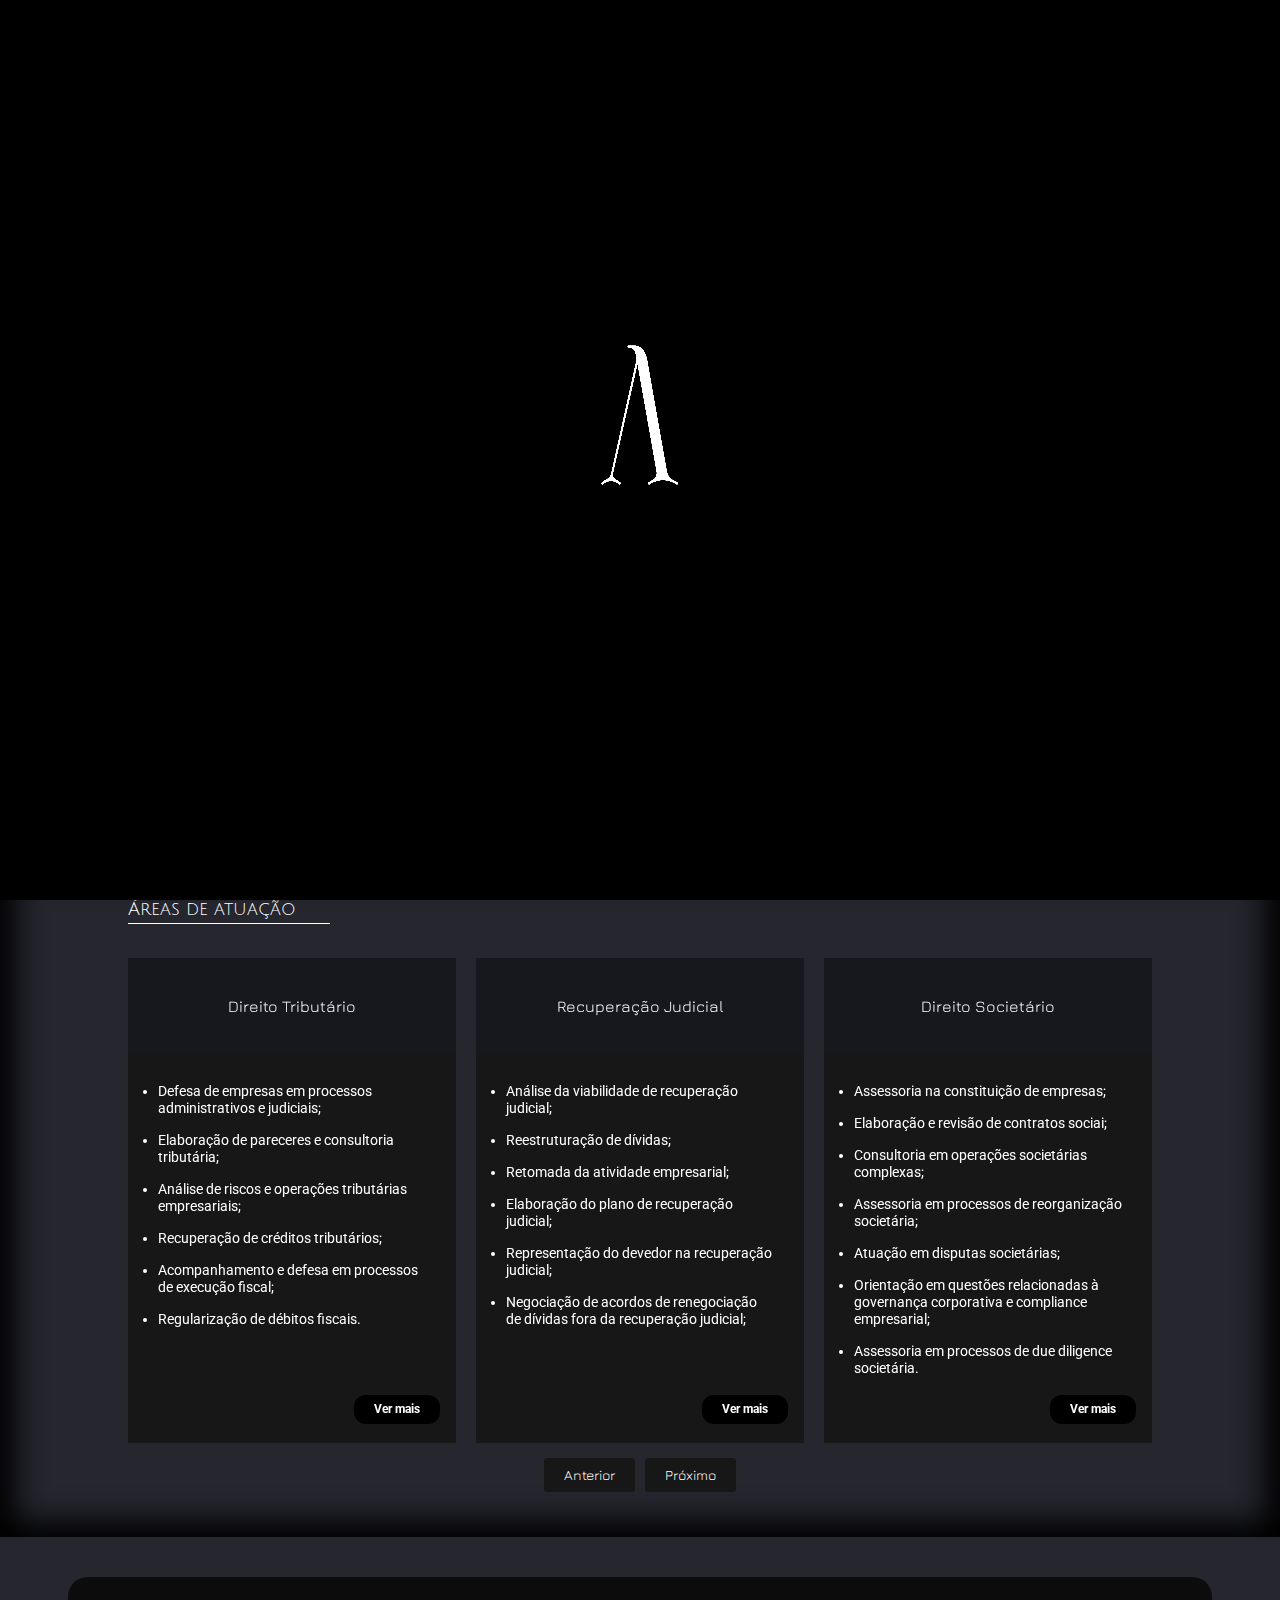
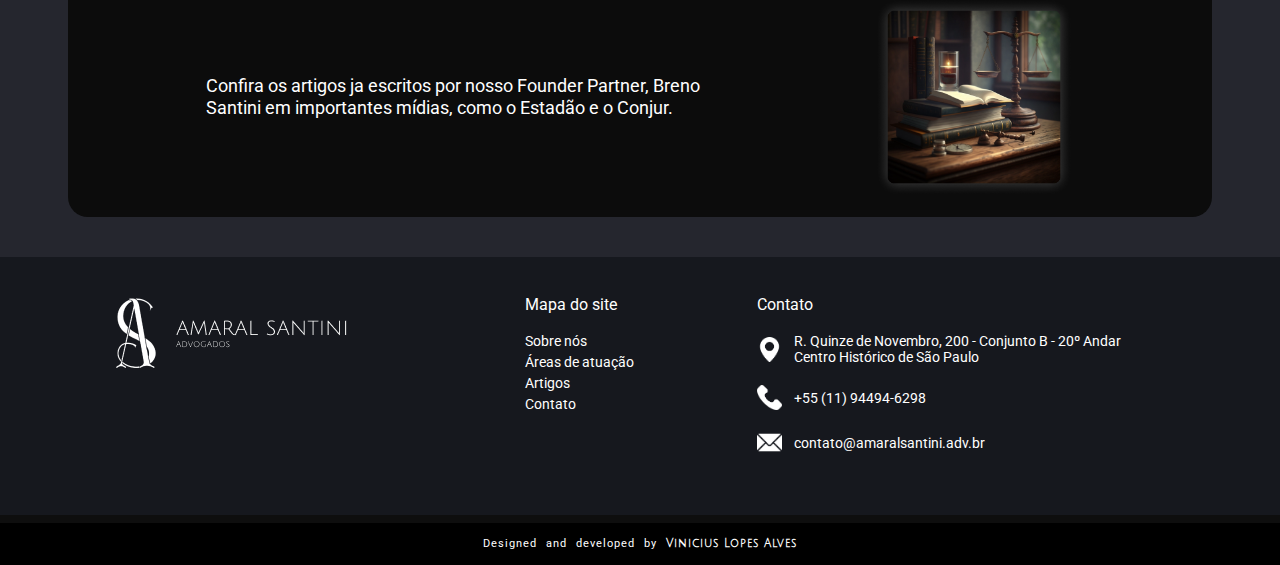
==== commit d3b7c330: "." ====
--- a/index.html
+++ b/index.html
@@ -94,7 +94,7 @@
 
         <div id="banner">
             <div id="overlay-banner"></div>
-            <video id="background-video" autoplay loop muted poster="https://assets.codepen.io/6093409/river.jpg">
+            <video id="background-video" autoplay loop muted poster="assets/banner-mobile.png">
                 <source src="assets/Composição_1_AdobeExpress.mp4" type="video/mp4">
             </video>
 
--- a/css/commom.css
+++ b/css/commom.css
@@ -22,6 +22,8 @@
     font-size: 18px;
     margin-bottom: 40px;
     position: relative;
+    width: -webkit-fit-content;
+    width: -moz-fit-content;
     width: fit-content;
     font-family: 'Julius Sans One', sans-serif;
     margin-top: 40px;
@@ -53,7 +55,9 @@
 }
 .menu-desktop img{
     width: 100%;
-    height: auto;
+    height: -webkit-fit-content;
+    height: -moz-fit-content;
+    height: fit-content;
     max-width: 60px;
 }
 
@@ -71,7 +75,6 @@
     position:relative;
     float:left;
     height: 99%;
-    padding: 0 5px;
 }
 .menu li a, .areas-de-atuacao{
     color:#FFF;
@@ -129,11 +132,11 @@
     }
     .menu-mobile img:nth-child(1){
         width: 40px;
-        height: fit-content;
+        max-height: 40px;
     }
     .menu-mobile img:nth-child(2){
         width: 30px;
-        height: fit-content;
+        max-height: 25px;
     }
     .menu-mobile #menu-open{
         flex-direction: column;
@@ -141,7 +144,7 @@
         top: 60px;
         left: 0;
         width: 100%;
-        height: fit-content;
+        height: auto;
         background: var(--primary-grey);
         z-index: 999;
     }
@@ -291,4 +294,11 @@
 }
 .developed a:hover{
     color: #D3A01F;
+}
+
+@media (max-width: 640px) {
+    .developed{
+        padding: 8px;
+        font-size: 7px;
+    }
 }--- a/css/main.css
+++ b/css/main.css
@@ -3,6 +3,7 @@
 #banner{
     position: relative;
     width: 100%;
+    max-width: 100%;
     height: auto;
     max-height: 450px;
     overflow: hidden;
@@ -29,7 +30,7 @@
     right: 0;
     top: 0;
     bottom: 0;
-    background: rgba(0, 0, 0, 0.857);
+    background: rgba(0, 0, 0, 0.765);
 }
 
 #logo-banner{
@@ -111,6 +112,8 @@
     text-decoration: none;
     padding: 10px 30px;
     border-radius: 15px;
+    width: -webkit-fit-content;
+    width: -moz-fit-content;
     width: fit-content;
     font-weight: bold;
     box-shadow: var(--box-shadow);
@@ -137,6 +140,8 @@
         display: flex;
         flex-direction: column;
         justify-content: center;
+        height: -webkit-fit-content;
+        height: -moz-fit-content;
         height: fit-content;
         margin: 40px;
     }
@@ -151,7 +156,6 @@
     background-attachment: fixed;
 
     width: 100%;
-    height: fit-content;
     box-shadow: inset 0 0 30px 15px rgb(0, 0, 0);
     padding: 40px 0;
 }
@@ -164,6 +168,8 @@
     font-size: 18px;
     margin-bottom: 40px;
     position: relative;
+    width: -webkit-fit-content;
+    width: -moz-fit-content;
     width: fit-content;
     margin-left: 10%;
     font-family: 'Julius Sans One', sans-serif;
@@ -227,6 +233,16 @@
     font-size: 14px!important;
 }
 
+@media (max-width: 740px) {
+    .section2{
+        background-image: url(../assets/sao-paulo-bg.png);
+        background-repeat: no-repeat;
+        background-size: cover;
+        background-position: center center;
+        background-attachment: fixed;
+    }
+}
+
 /* Artigos */
 .section3{
     color: #FFFFFF;
--- a/css/loading.css
+++ b/css/loading.css
@@ -31,7 +31,16 @@
     background-color: #000000;
     width: 110%;
     height: 110%;
-    animation: carregandoappear 4s infinite;
+    -webkit-animation: carregandoappear 4s infinite;
+            animation: carregandoappear 4s infinite;
+}
+
+@-webkit-keyframes carregandoappear{
+    0%{  }
+    25%{ transform: translateX(100%); }
+    50%{ opacity: 0; }
+    75%{ transform: translateX(-10%); opacity: 0; }
+    100%{ transform: translateX(0); opacity: 1; }
 }
 
 @keyframes carregandoappear{
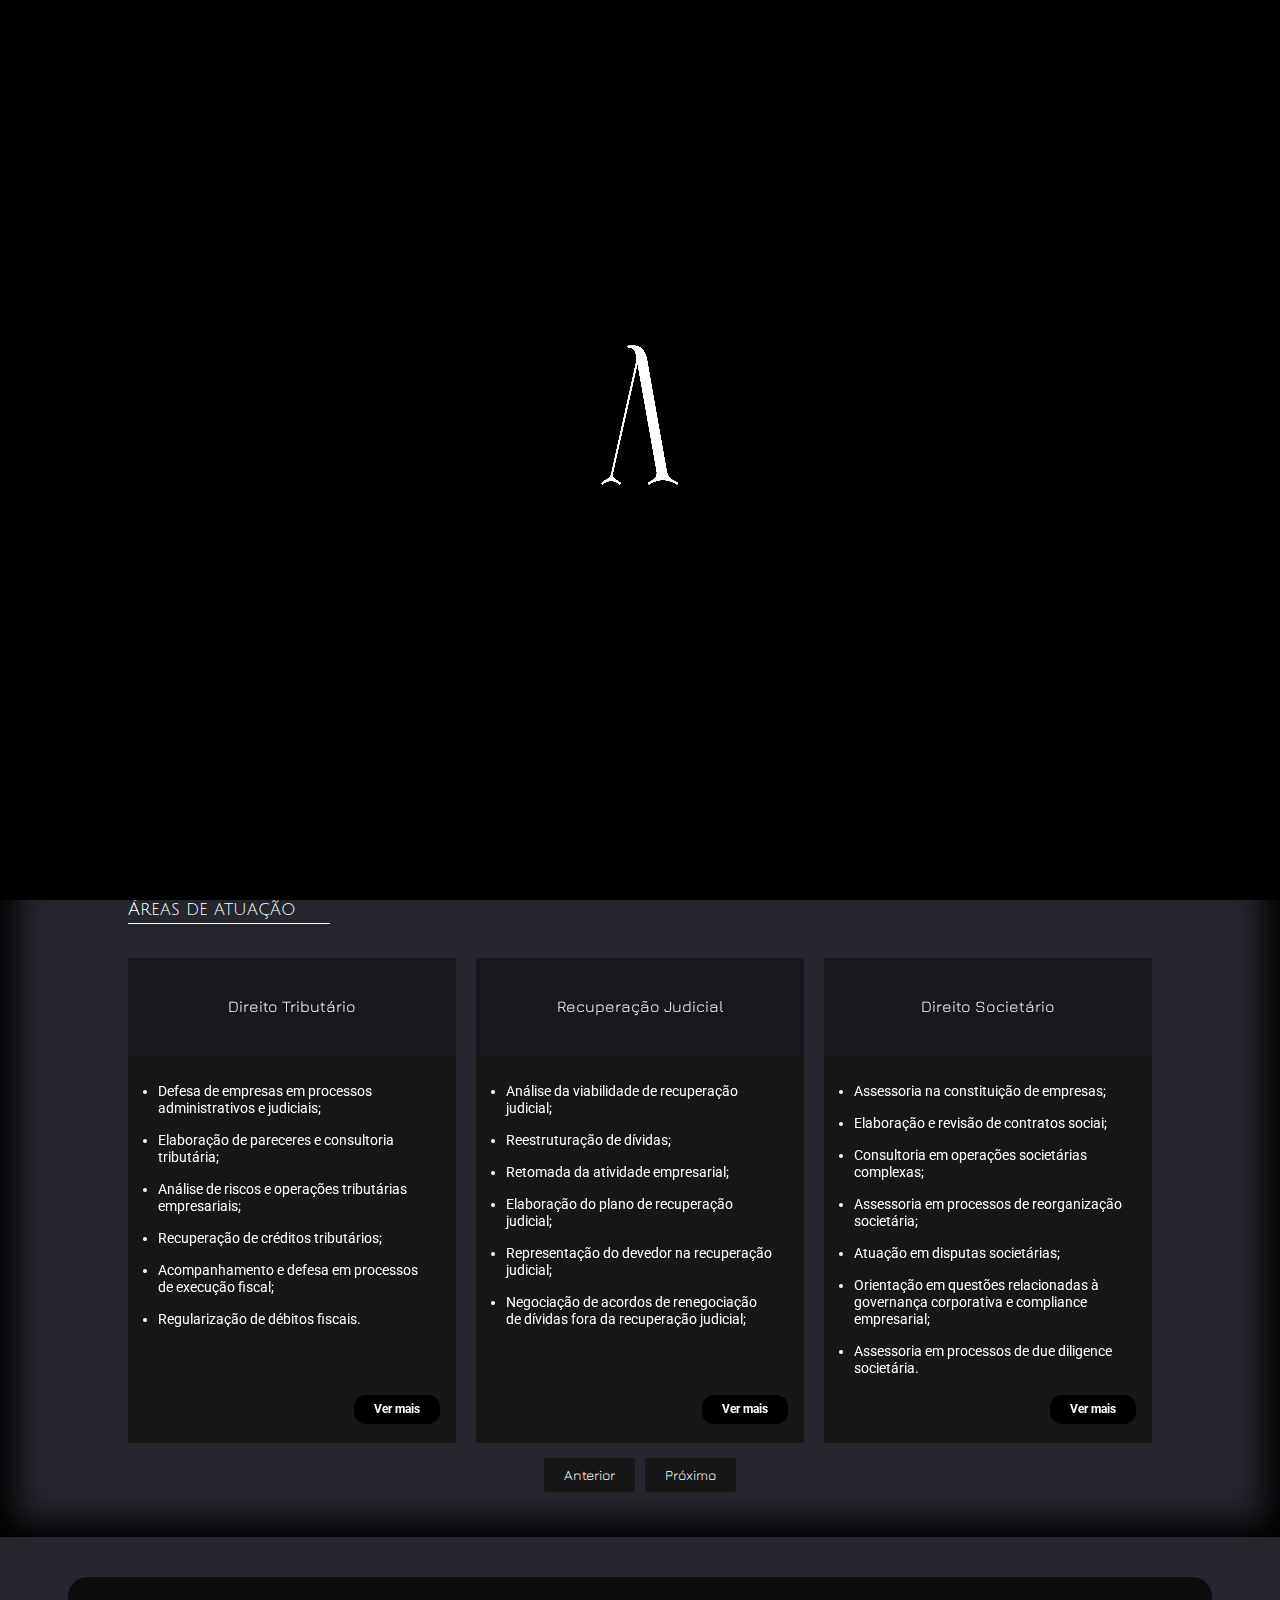
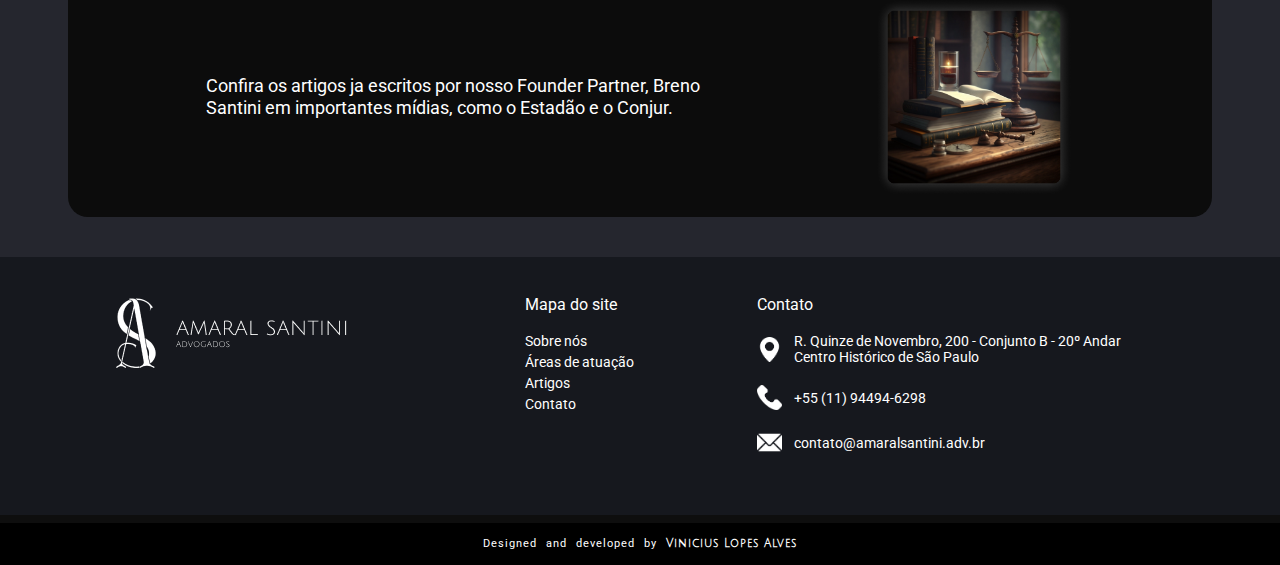
==== commit e0d2fcc5: "." ====
(no text change in the page or its own stylesheets)
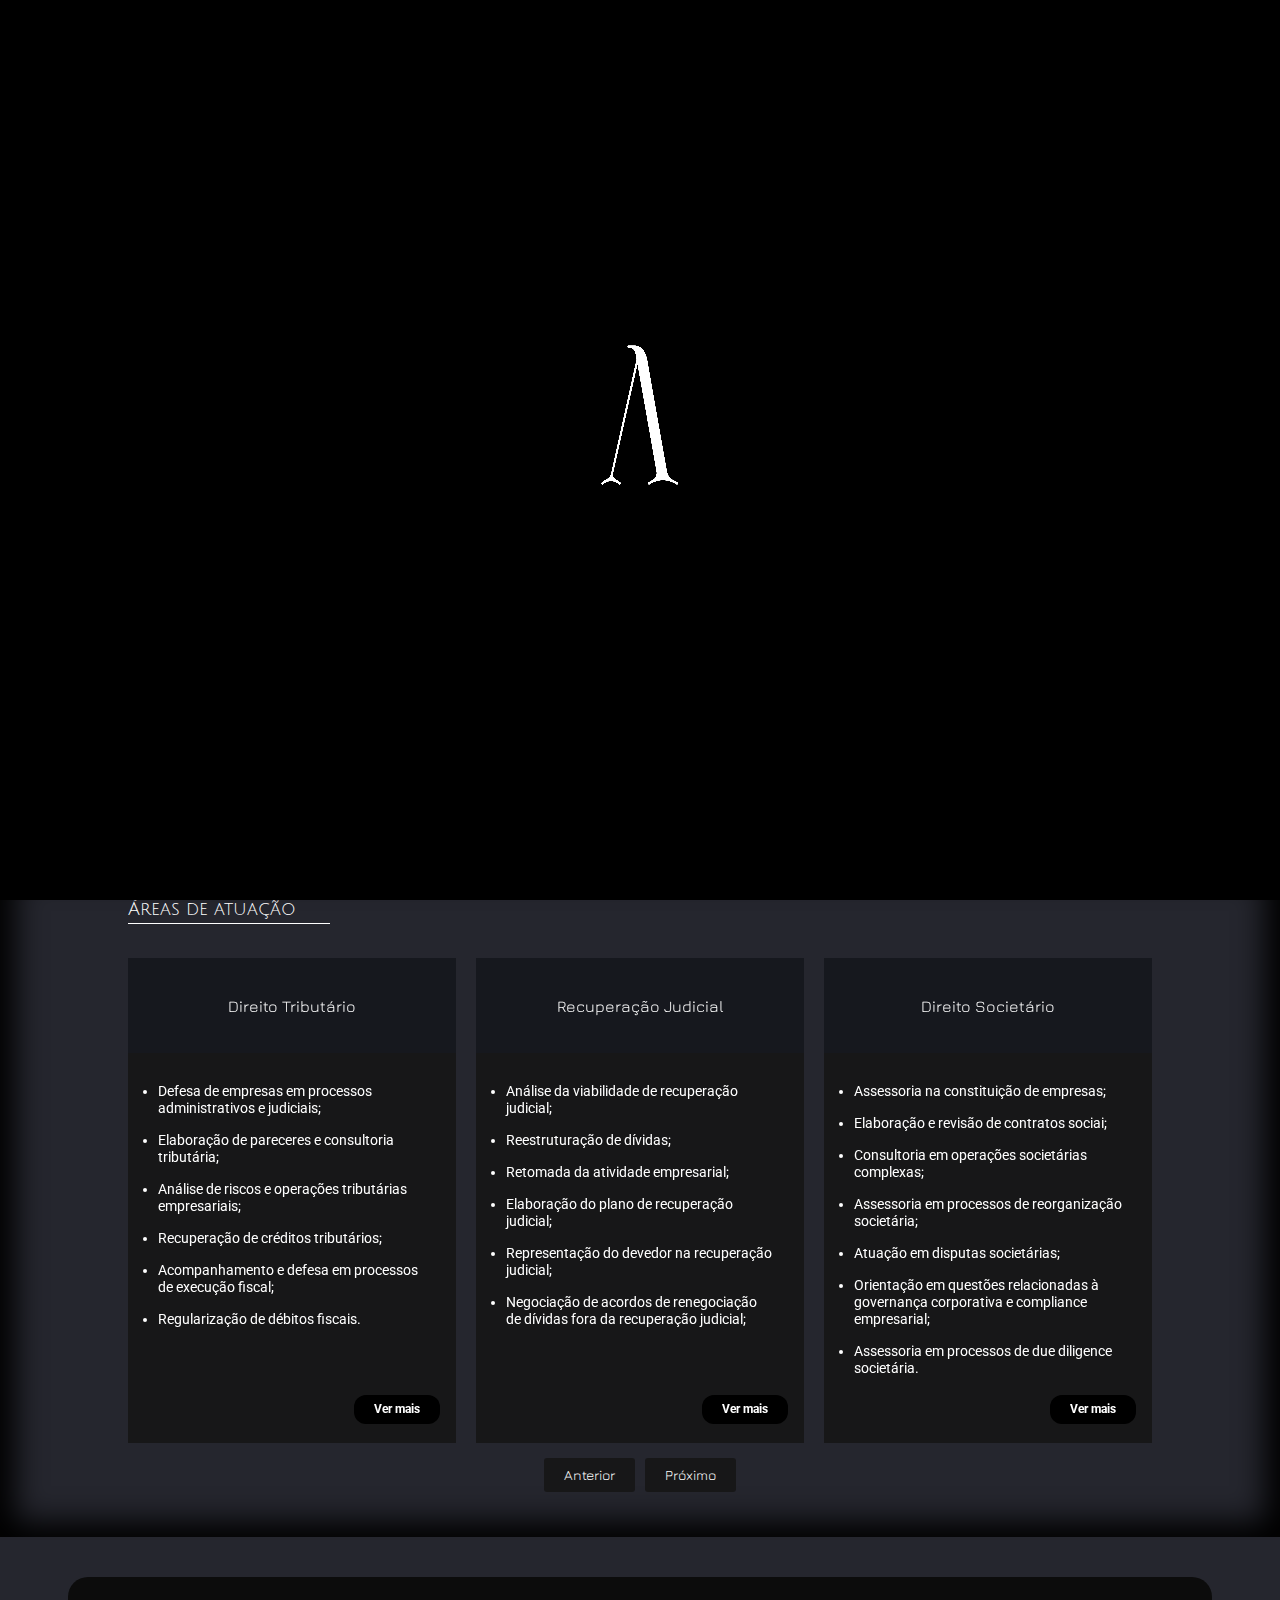
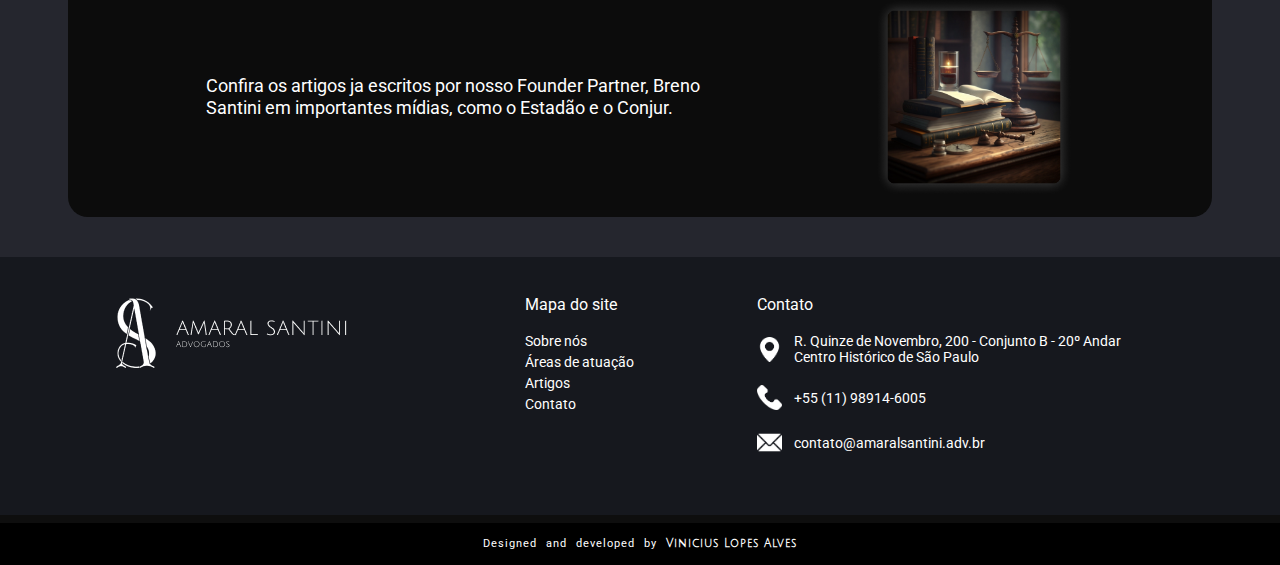
==== commit c9e49294: "numero de tel" ====
--- a/index.html
+++ b/index.html
@@ -255,7 +255,7 @@
                             20º Andar <br> Centro Histórico de São Paulo</span></p>
                     <p><img src="assets/icons/phone.png" alt="Telefone"> <a
                             href="https://wa.me/5511944946298?text=Ol%C3%A1%2C+obrigado+por+entrar+em+contato+com+o+Escrit%C3%B3rio+de+Advocacia+Amaral+Santini+Advogados.+Estamos+dispon%C3%ADveis+para+atend%C3%AA-lo%28a%29+e+prestar+o+melhor+servi%C3%A7o+jur%C3%ADdico+poss%C3%ADvel.+Por+favor%2C+informe-nos+sobre+a+natureza+do+seu+caso+e+teremos+prazer+em+ajud%C3%A1-lo%28a%29.+Retornaremos+o+mais+breve+poss%C3%ADvel.+Obrigado%21"
-                            target="_blank">+55 (11) 94494-6298</a></p>
+                            target="_blank">+55 (11) 98914-6005</a></p>
                     <p><img src="assets/icons/mail.png" alt="E-mail"> <a
                             href="mailto:contato@amaralsantini.adv.br">contato@amaralsantini.adv.br</a></p>
                 </div>
